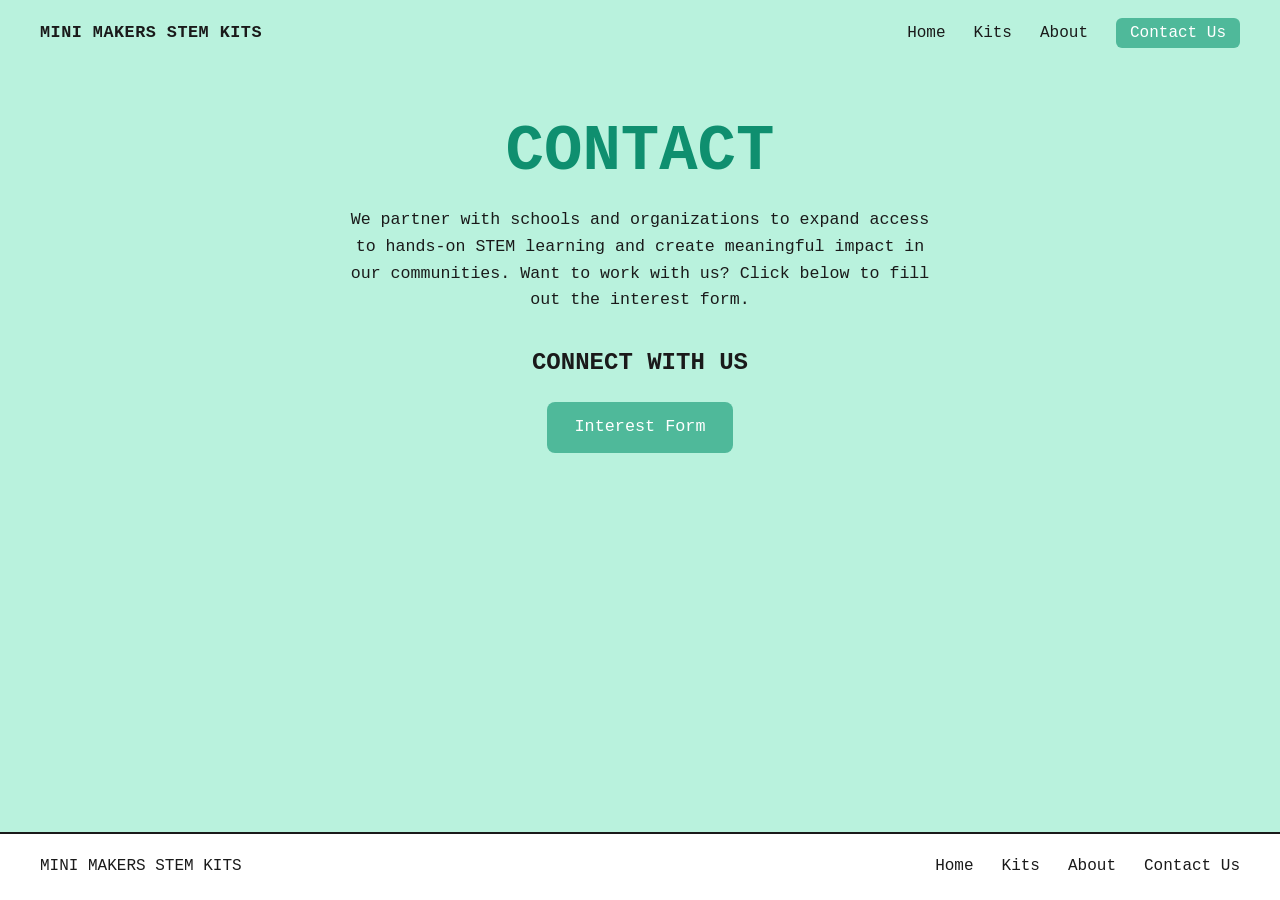
==== contact.html @ 91626402 "Add files via upload" ====
<!DOCTYPE html>
<html lang="en">
<head>
  <meta charset="UTF-8" />
  <meta name="viewport" content="width=device-width, initial-scale=1.0" />
  <title>Contact — Mini Makers STEM Kits</title>
  <link rel="stylesheet" href="style.css" />
</head>
<body>

  <nav class="navbar">
    <div class="logo">MINI MAKERS STEM KITS</div>
    <ul class="nav-links">
      <li><a href="index.html">Home</a></li>
      <li><a href="kits.html">Kits</a></li>
      <li><a href="about.html">About</a></li>
      <li><a href="contact.html" class="nav-cta">Contact Us</a></li>
    </ul>
  </nav>

  <main>

  <section class="hero">
    <h1>CONTACT</h1>
    <p>
      We partner with schools and organizations to expand access to hands-on
      STEM learning and create meaningful impact in our communities.
      Want to work with us? Click below to fill out the interest form.
    </p>

    <h2 style="color: var(--text-dark); margin: 30px 0 20px;">CONNECT WITH US</h2>

    <!-- 
      In real life, this would link to a Google Form,
      Typeform, or similar, e.g.:
      href="https://forms.gle/your-form-id"
    -->
    <a href="https://forms.gle/LDLqvJQBXtjNR1pY8" target="_blank" rel="noopener noreferrer" class="btn">Interest Form</a>
  </section>

  </main>

  <footer class="footer">
    <div class="logo">MINI MAKERS STEM KITS</div>
    <ul class="nav-links">
      <li><a href="index.html">Home</a></li>
      <li><a href="kits.html">Kits</a></li>
      <li><a href="about.html">About</a></li>
      <li><a href="contact.html">Contact Us</a></li>
    </ul>
  </footer>

</body>
</html>
---- style.css ----
/* ============================================
   1. VARIABLES
   CSS custom properties (variables) let us name
   a color/value once and reuse it everywhere.
   If you want a different green later, you only
   change it in ONE place instead of 20.
   ============================================ */
:root {
  --mint-bg: #b9f2dd;       /* page background */
  --teal-dark: #0f8f6f;     /* headline text */
  --teal-button: #4fb99a;   /* button background */
  --teal-button-hover: #3fa189;
  --text-dark: #1a1a1a;     /* body text, near-black */
  --white: #ffffff;
}

/* ============================================
   2. RESET
   Browsers add their own default spacing to
   <body>, headings, etc. This wipes that out so
   our own spacing rules are the only ones in play.
   ============================================ */
* {
  margin: 0;
  padding: 0;
  box-sizing: border-box; /* padding/border no longer add to an element's width */
}

html {
  height: 100%;
}

body {
  min-height: 100vh;        /* body is always at least the full screen height */
  display: flex;
  flex-direction: column;    /* stack nav, main content, footer vertically */
  font-family: 'Courier New', Courier, monospace; /* the blocky typewriter look in the mockup */
  font-size: 16px;       /* the base size everything else scales from */
  color: var(--text-dark);
  background-color: var(--mint-bg);
  line-height: 1.6;
}

/* Everything between the nav and footer grows to fill leftover space,
   which is what pushes the footer down to the bottom of the screen. */
main {
  flex: 1;
}

/* ============================================
   3. NAV BAR (top of every page)
   ============================================ */
.navbar {
  display: flex;                    /* lays children out in a row */
  justify-content: space-between;   /* logo on the left, links on the right */
  align-items: center;              /* vertically centers everything */
  padding: 20px 40px;
}

.navbar .logo {
  font-weight: bold;
  font-size: 1.05rem;
  letter-spacing: 0.5px;
}

.nav-links {
  display: flex;
  align-items: center;
  gap: 28px;           /* space between each link, no manual margins needed */
  list-style: none;    /* removes the bullet points from the <ul> */
}

.nav-links a {
  text-decoration: none;
  color: var(--text-dark);
  font-size: 1rem;
}

.nav-links a:hover {
  text-decoration: underline;
}

/* the "Contact Us" nav link is styled like a button */
.nav-cta {
  background-color: var(--teal-button);
  color: var(--white) !important;
  padding: 6px 14px;
  border-radius: 6px;
}

/* ============================================
   4. GENERIC BUTTON
   Used for "Explore Kits", "Contact Us", etc.
   ============================================ */
.btn {
  display: inline-block;
  background-color: var(--teal-button);
  color: var(--white);
  text-decoration: none;
  font-family: inherit;
  font-size: 1.05rem;
  padding: 12px 28px;
  border: none;
  border-radius: 8px;
  cursor: pointer;
  transition: background-color 0.2s ease; /* smooth color change on hover */
}

.btn:hover {
  background-color: var(--teal-button-hover);
}

/* ============================================
   5. PAGE HERO (the big title block near the top)
   ============================================ */
.hero {
  text-align: center;
  padding: 50px 20px 50px;
}

.hero h1 {
  /* clamp(MIN, PREFERRED, MAX) — never smaller than 2.25rem,
     never bigger than 4rem, scales with viewport width between. */
  font-size: clamp(2.4rem, 6vw, 4rem);
  color: var(--teal-dark);
  margin-bottom: 20px;
  line-height: 1.1;
}

.hero .subtitle {
  font-size: clamp(1.25rem, 2vw, 1.3rem);
  font-weight: bold;
  margin-bottom: 12px;
}

.hero p {
  font-size: clamp(1rem, 1.3vw, 1.15rem);
  max-width: 600px;
  margin: 0 auto 30px;   /* auto left/right = horizontally centered block */
}

/* ============================================
   6. "OUR IMPACT" CARD (home page)
   ============================================ */
.impact-card {
  background-color: var(--white);
  border: 2px solid var(--text-dark);
  border-radius: 16px;
  max-width: 550px;
  margin: 0 auto 40px;
  padding: 30px;
  text-align: center;
}

.impact-card h2 {
  color: var(--teal-dark);
  font-size: clamp(1.4rem, 3vw, 2rem);
  display: inline-block;
  margin: 10px 0 20px;
}

.impact-divider {
  display: flex;
  align-items: center;
  gap: 15px;
  color: var(--teal-dark);
}

.impact-divider hr {
  flex: 1;                       /* the line grows to fill leftover space */
  border: none;
  border-top: 2px solid var(--teal-dark);
}

.impact-card .stat {
  font-weight: bold;
  font-size: 1.15rem;
  margin: 8px 0px;
}

/* ============================================
   7. ACTIVITY / KIT LIST BUTTONS (Kits page)
   ============================================ */
.activity-list {
  display: flex;
  flex-direction: column;   /* stack them vertically */
  align-items: center;
  gap: 20px;
  margin-top: 30px;
}

.activity-list .btn {
  width: 320px;
  text-align: center;
}


/* ============================================
   8. FOUNDERS GRID (About page)
   ============================================ */
.founders {
  display: flex;
  justify-content: center;
  gap: 70px;
  flex-wrap: wrap;          /* stacks on small screens instead of squishing */
  margin-top: 50px;
}

.founder {
  text-align: center;
}

.founders1 {
  font-size: 1.7rem;
  margin-bottom: 10px
}

.founder img {
  width: 300px;
  height: 300px;
  object-fit: cover;        /* crops the photo to fill the square, no stretching */
  border-radius: 8px;
  margin-bottom: 15px;
}

.founder h3 {
  color: var(--teal-dark);
  font-size: clamp(1.70rem, 2.5vw, 1.5rem);
  margin-bottom: 10px;
}

/* ============================================
   9. FOOTER (bottom of every page)
   ============================================ */
.footer {
  background-color: var(--white);
  border-top: 2px solid var(--text-dark);
  display: flex;
  justify-content: space-between;
  align-items: center;
  padding: 20px 40px;
}

.footer .nav-links a {
  color: var(--text-dark);
}

/* ============================================
   10. RESPONSIVE (small screens / phones)
   A "media query" only applies these rules when
   the screen is 700px wide or less.
   ============================================ */
@media (max-width: 700px) {
  .navbar,
  .footer {
    flex-direction: column;
    gap: 15px;
  }

  .founders {
    gap: 40px;
  }
}
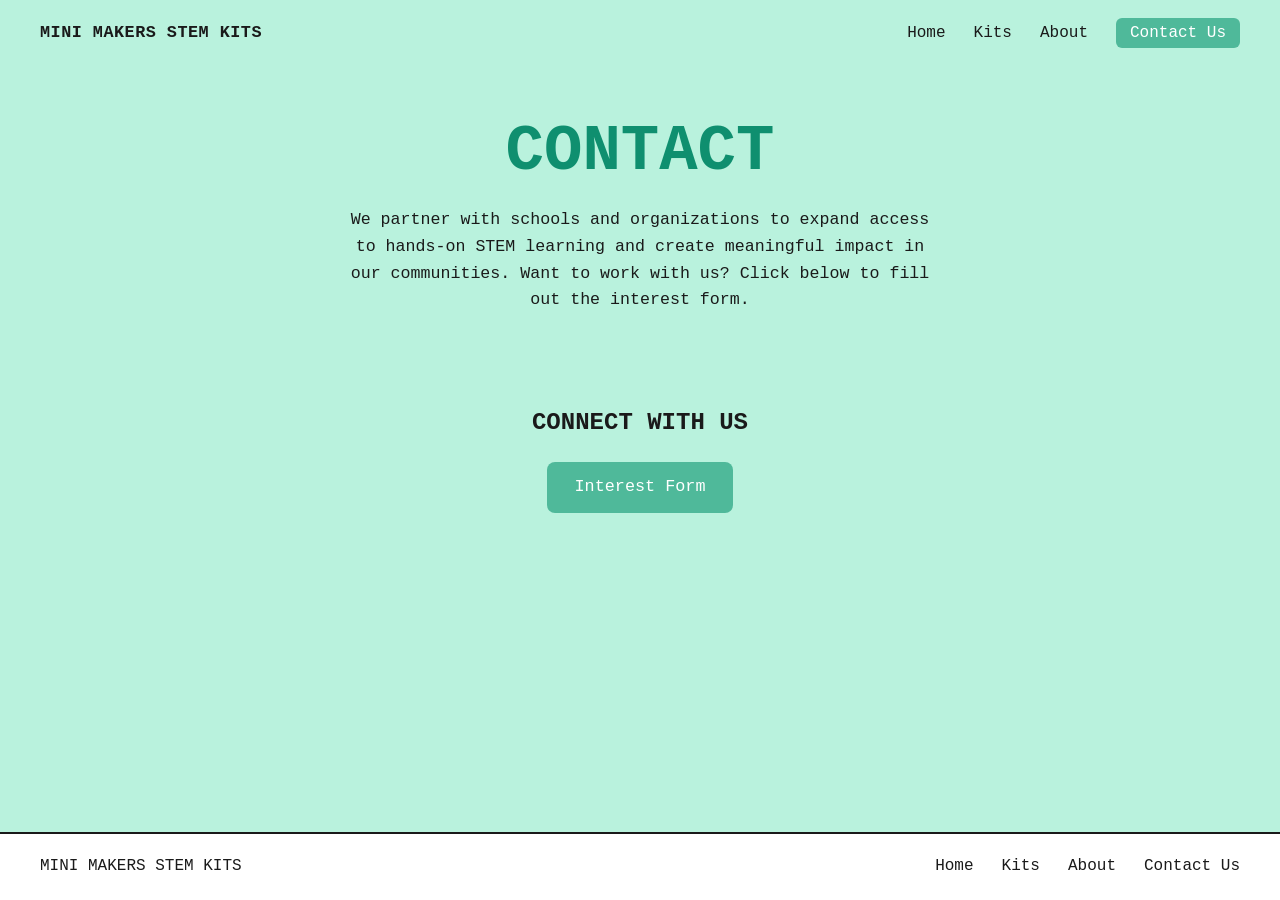
==== commit bb3c2d25: "Adjust margin for CONNECT WITH US heading Increased margin for 'CONNECT WITH US' heading." ====
--- a/contact.html
+++ b/contact.html
@@ -28,7 +28,7 @@
       Want to work with us? Click below to fill out the interest form.
     </p>
 
-    <h2 style="color: var(--text-dark); margin: 30px 0 20px;">CONNECT WITH US</h2>
+    <h2 style="color: var(--text-dark); margin: 90px 0 20px;">CONNECT WITH US</h2>
 
     <!-- 
       In real life, this would link to a Google Form,
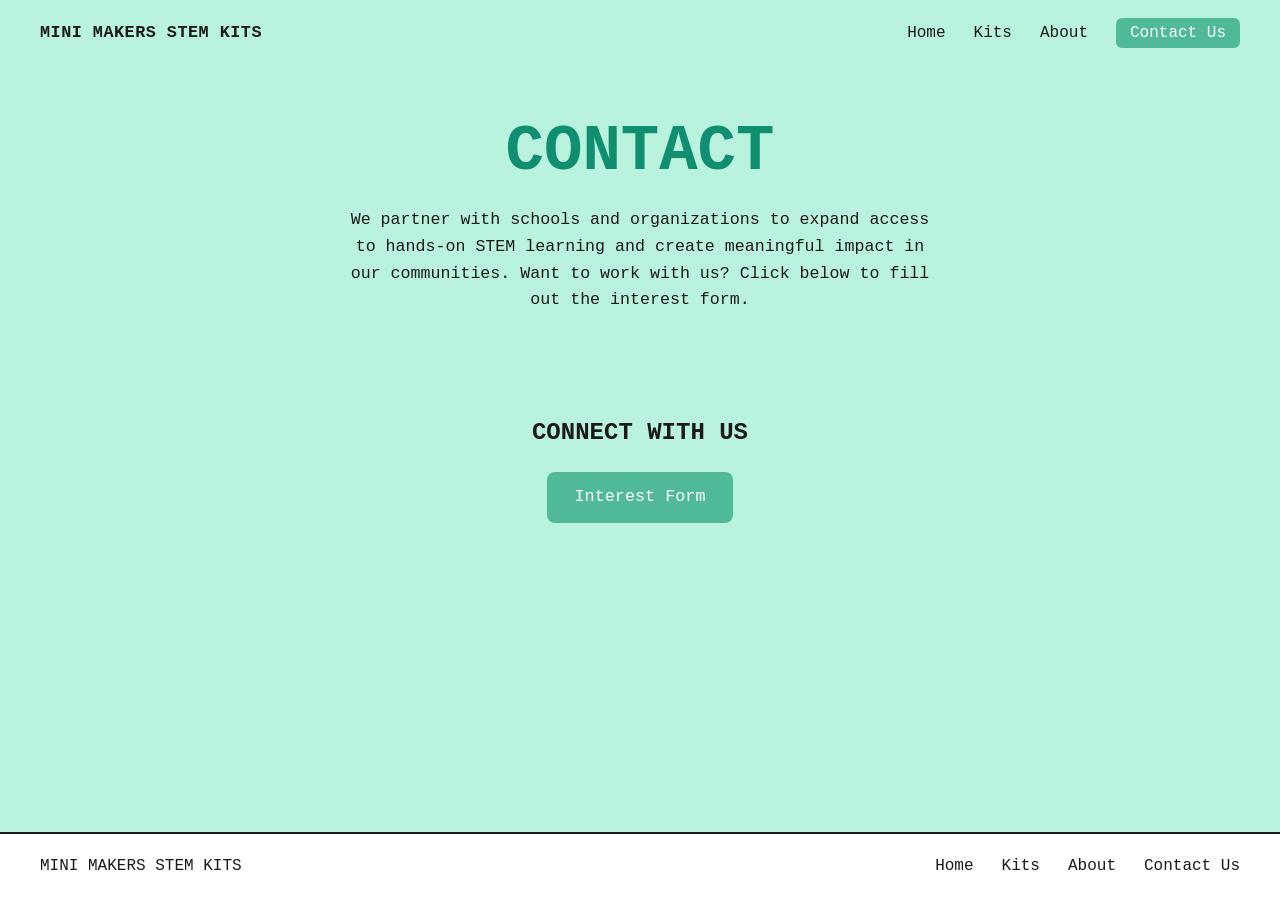
==== commit 0d88886a: "Adjust margin for 'CONNECT WITH US' header Increased margin for the 'CONNECT WITH US' header." ====
--- a/contact.html
+++ b/contact.html
@@ -28,7 +28,7 @@
       Want to work with us? Click below to fill out the interest form.
     </p>
 
-    <h2 style="color: var(--text-dark); margin: 90px 0 20px;">CONNECT WITH US</h2>
+    <h2 style="color: var(--text-dark); margin: 100px 0 20px;">CONNECT WITH US</h2>
 
     <!-- 
       In real life, this would link to a Google Form,
